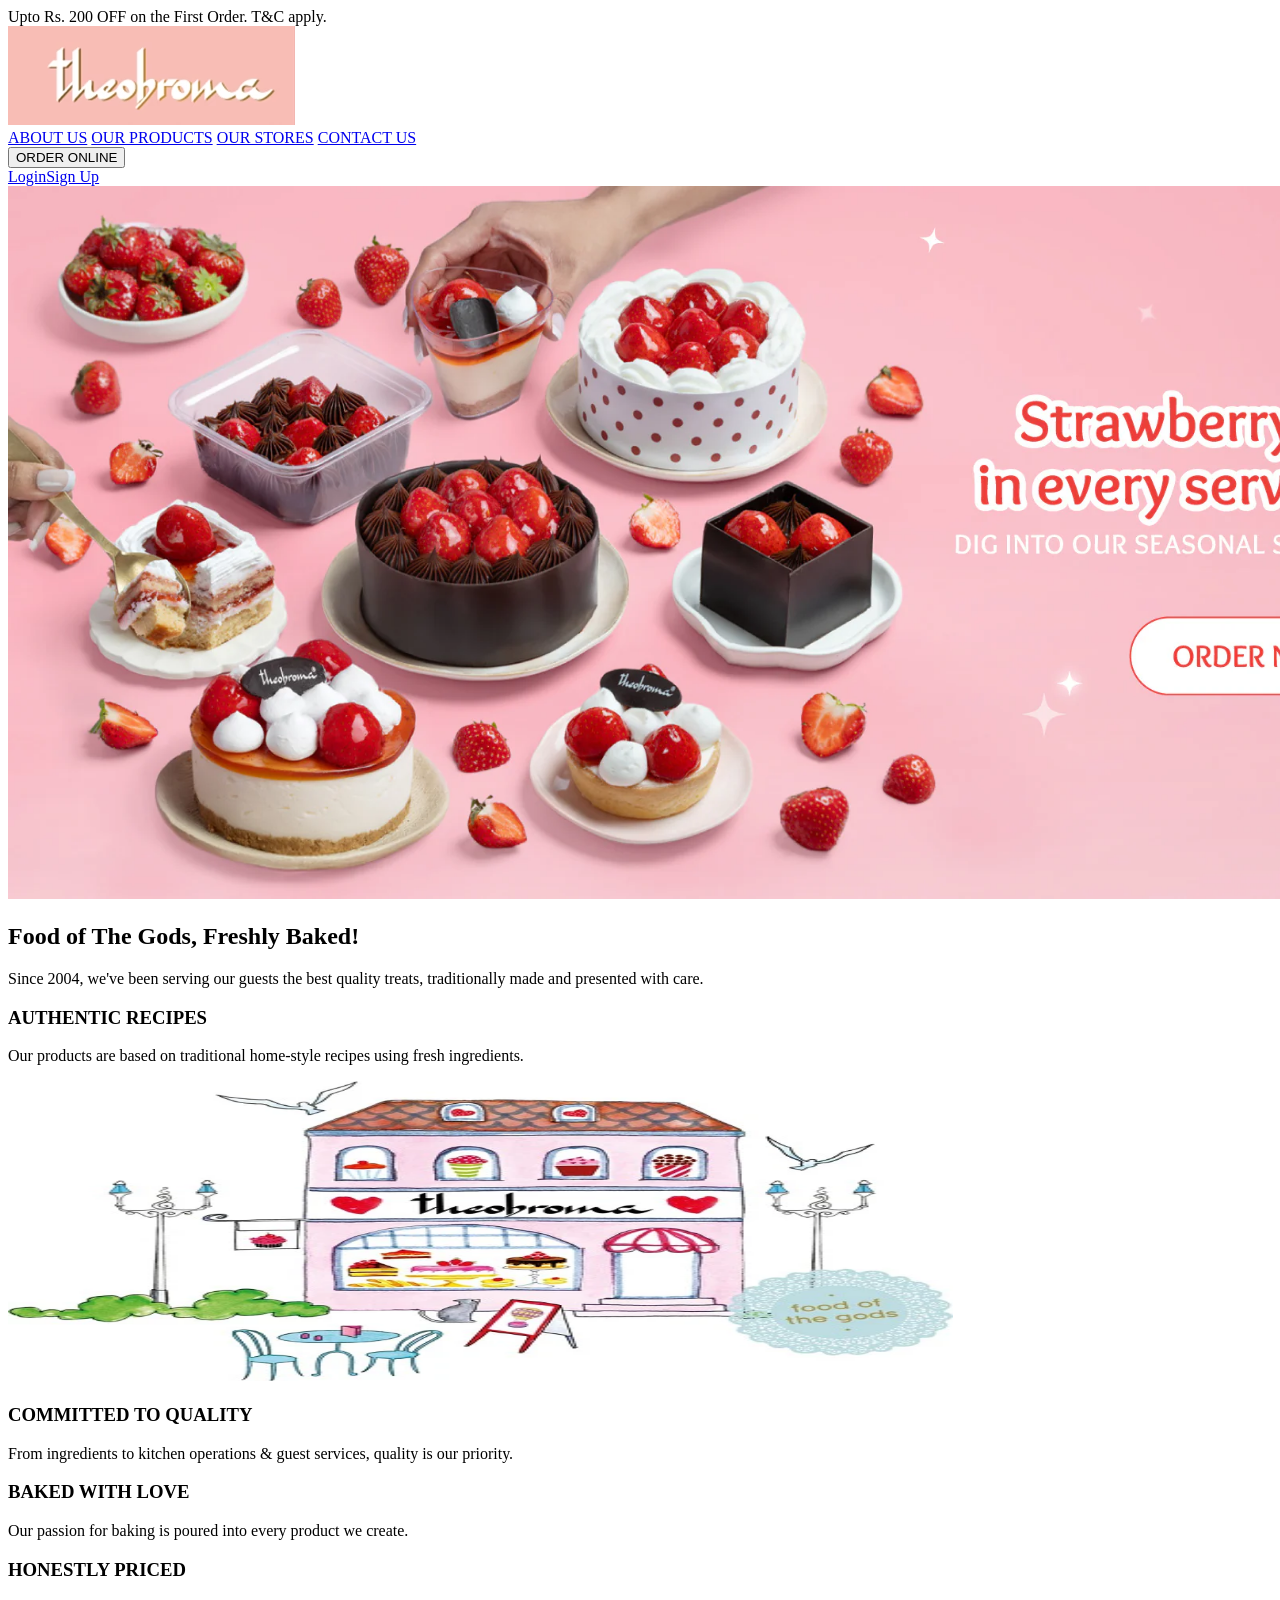
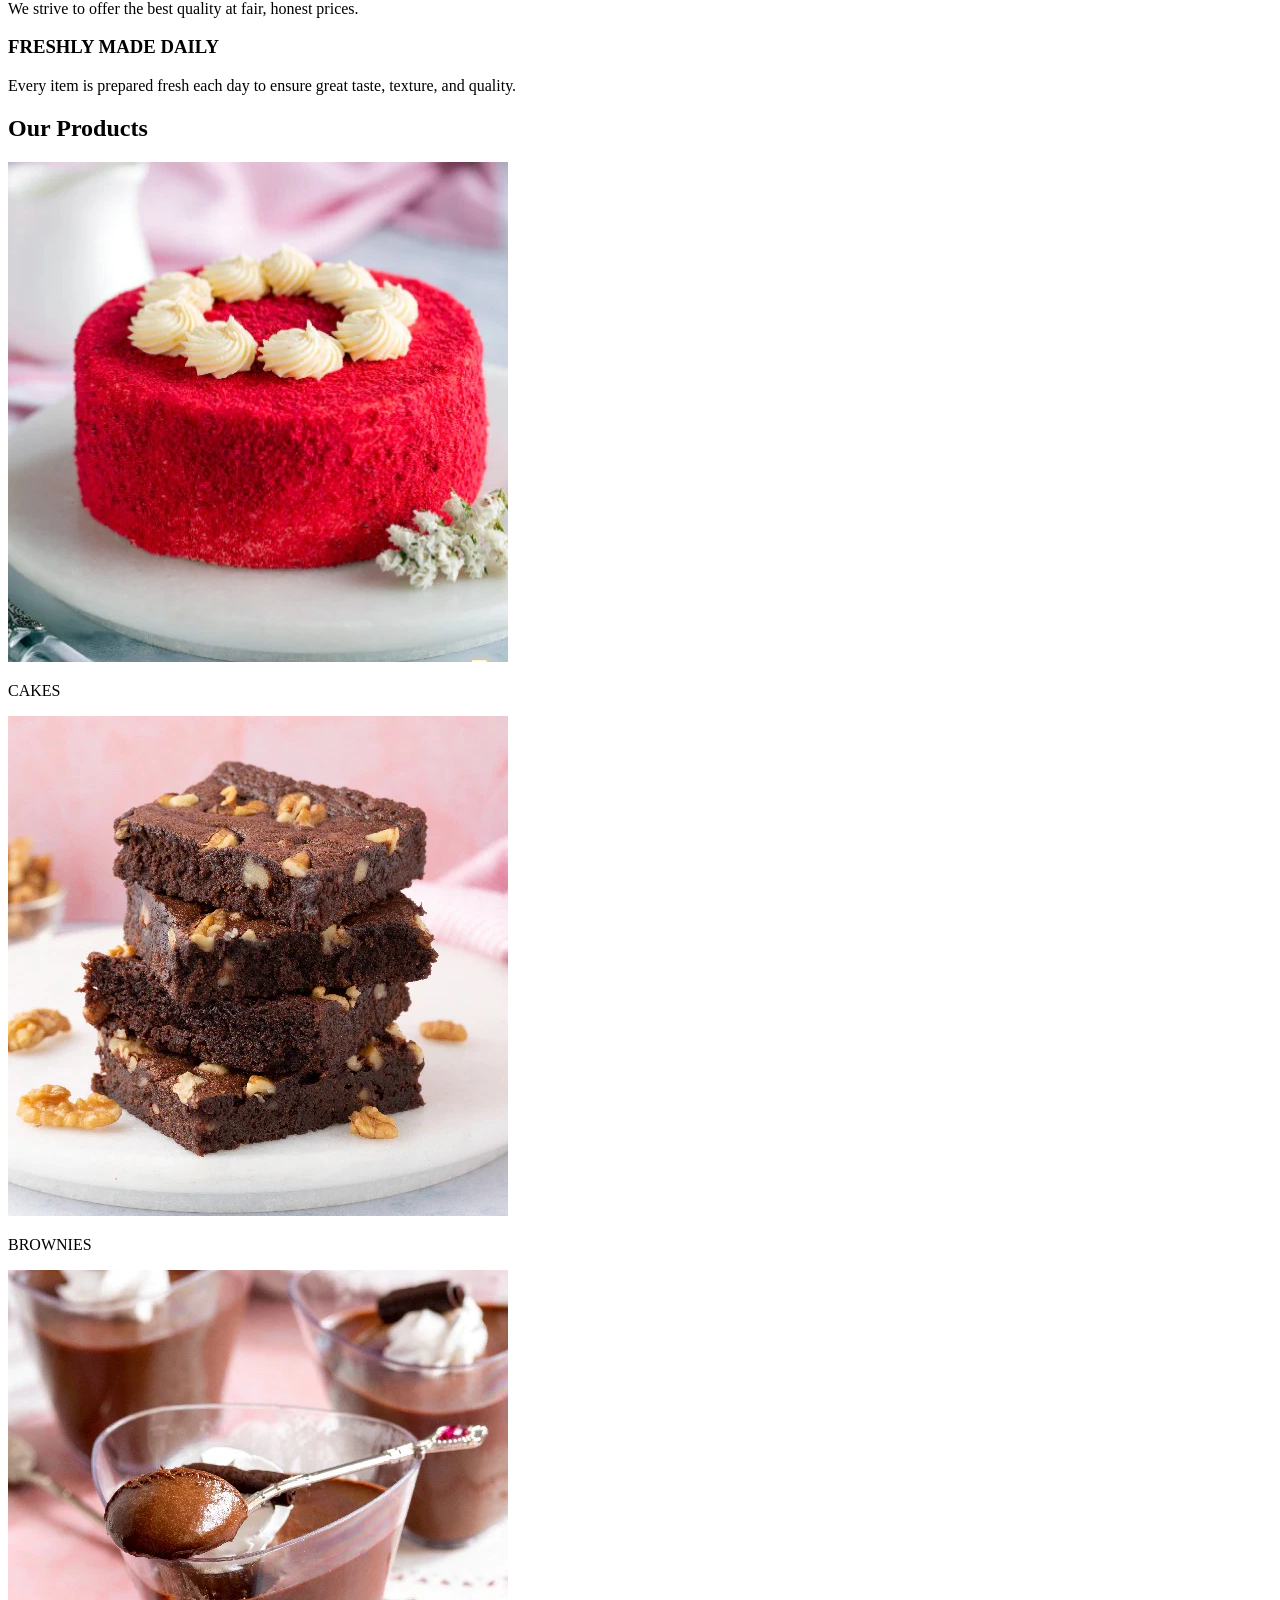
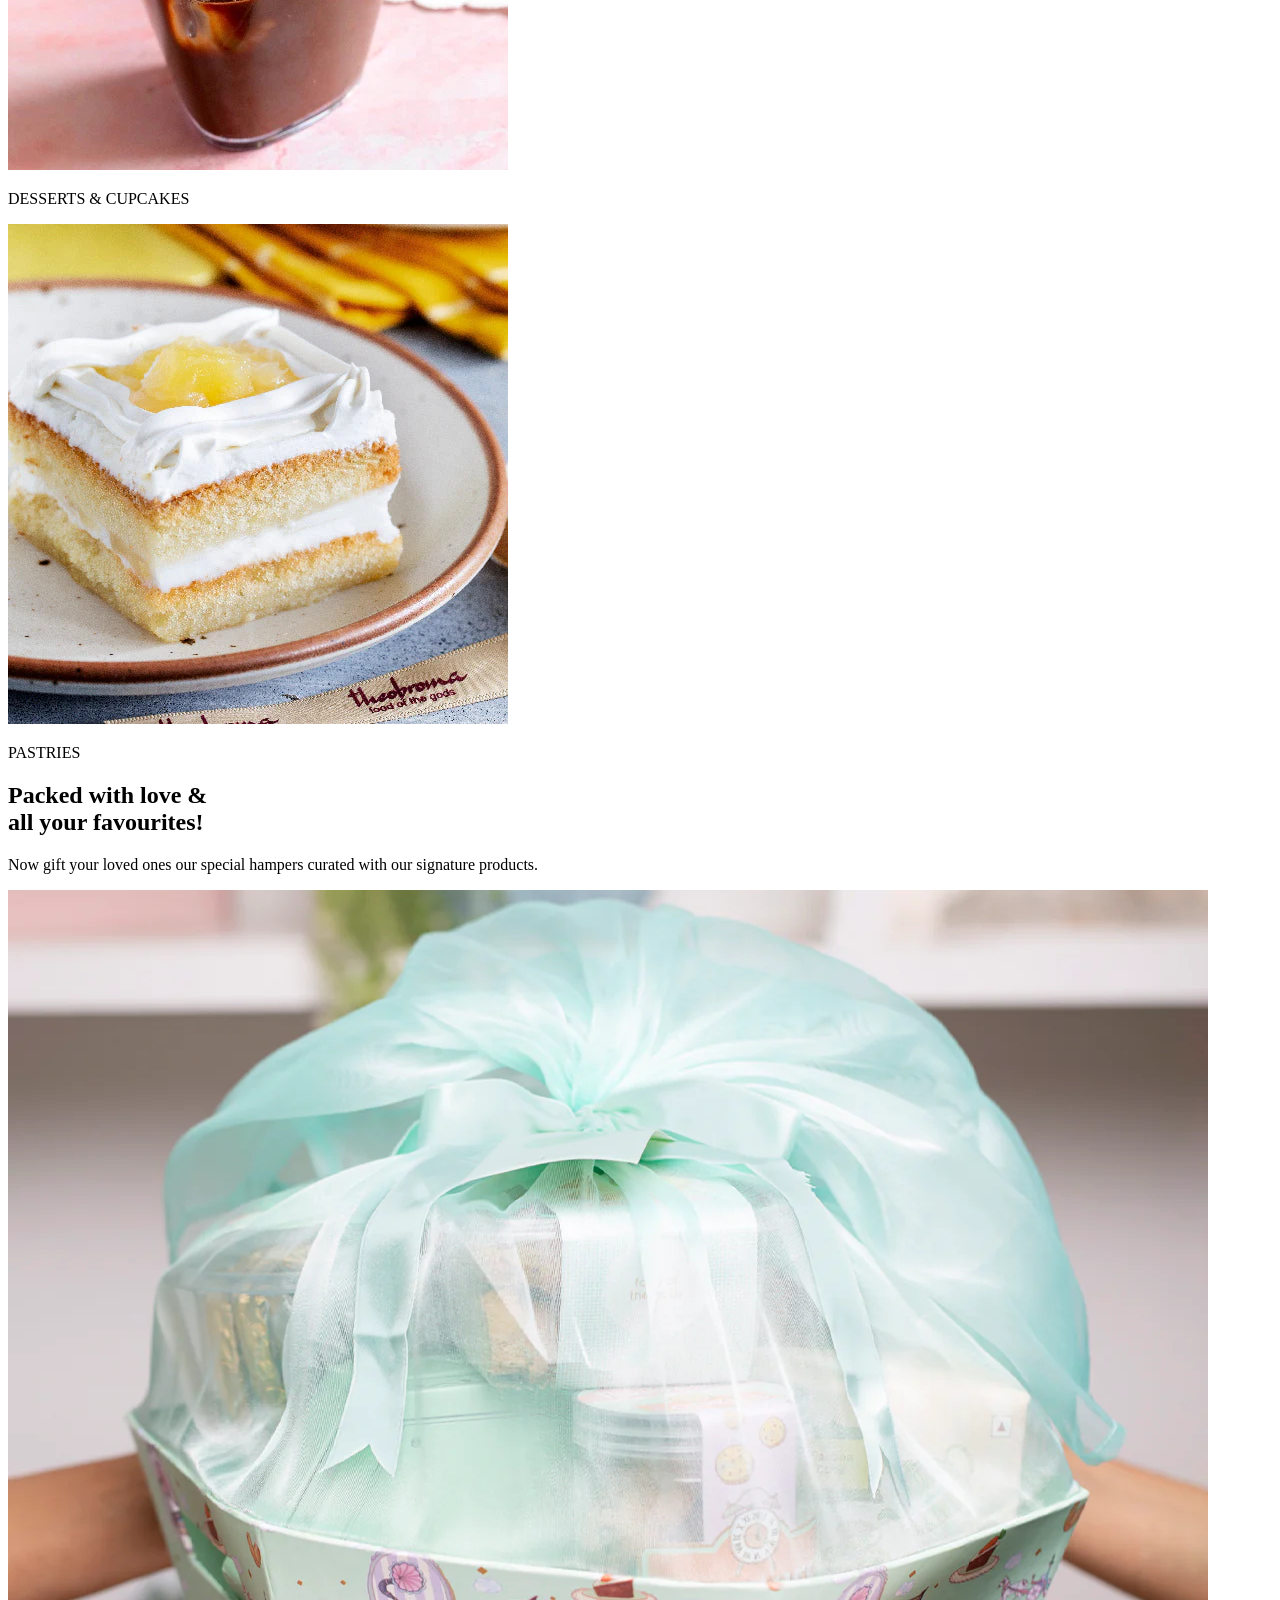
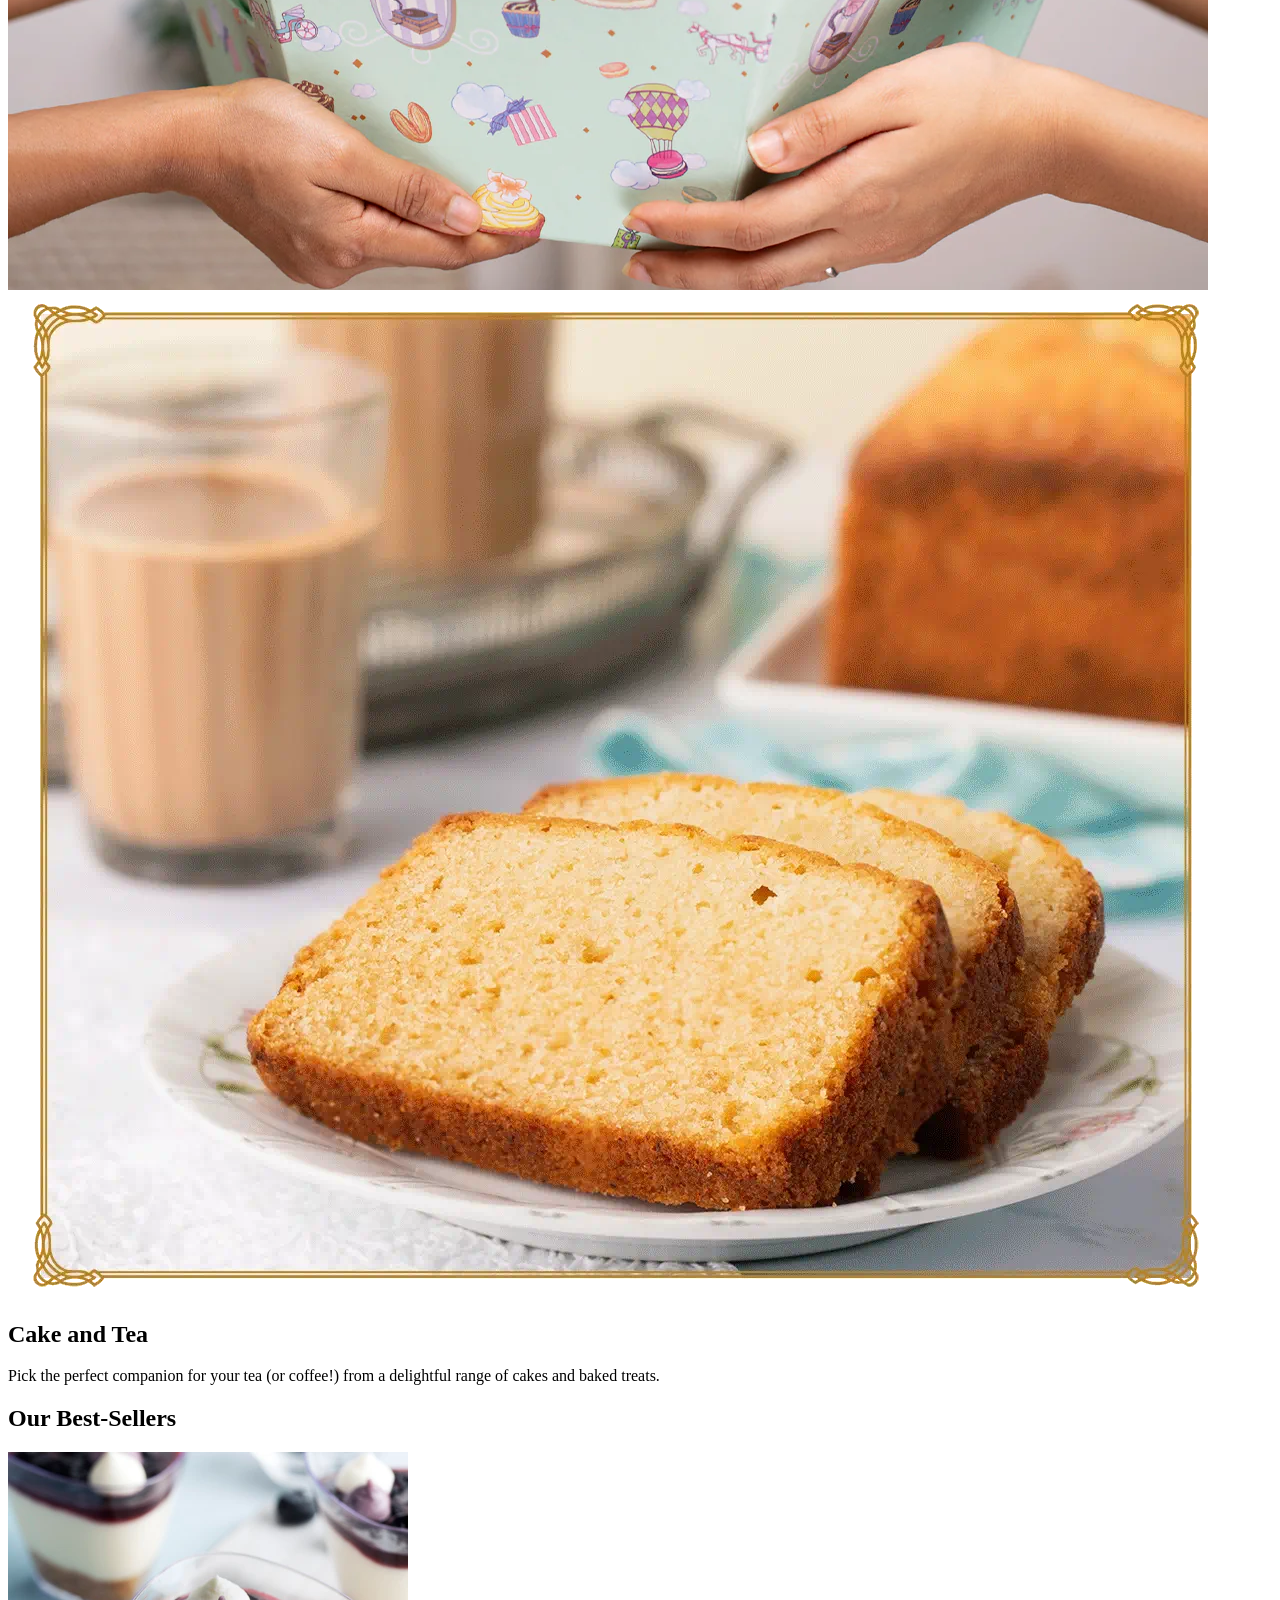
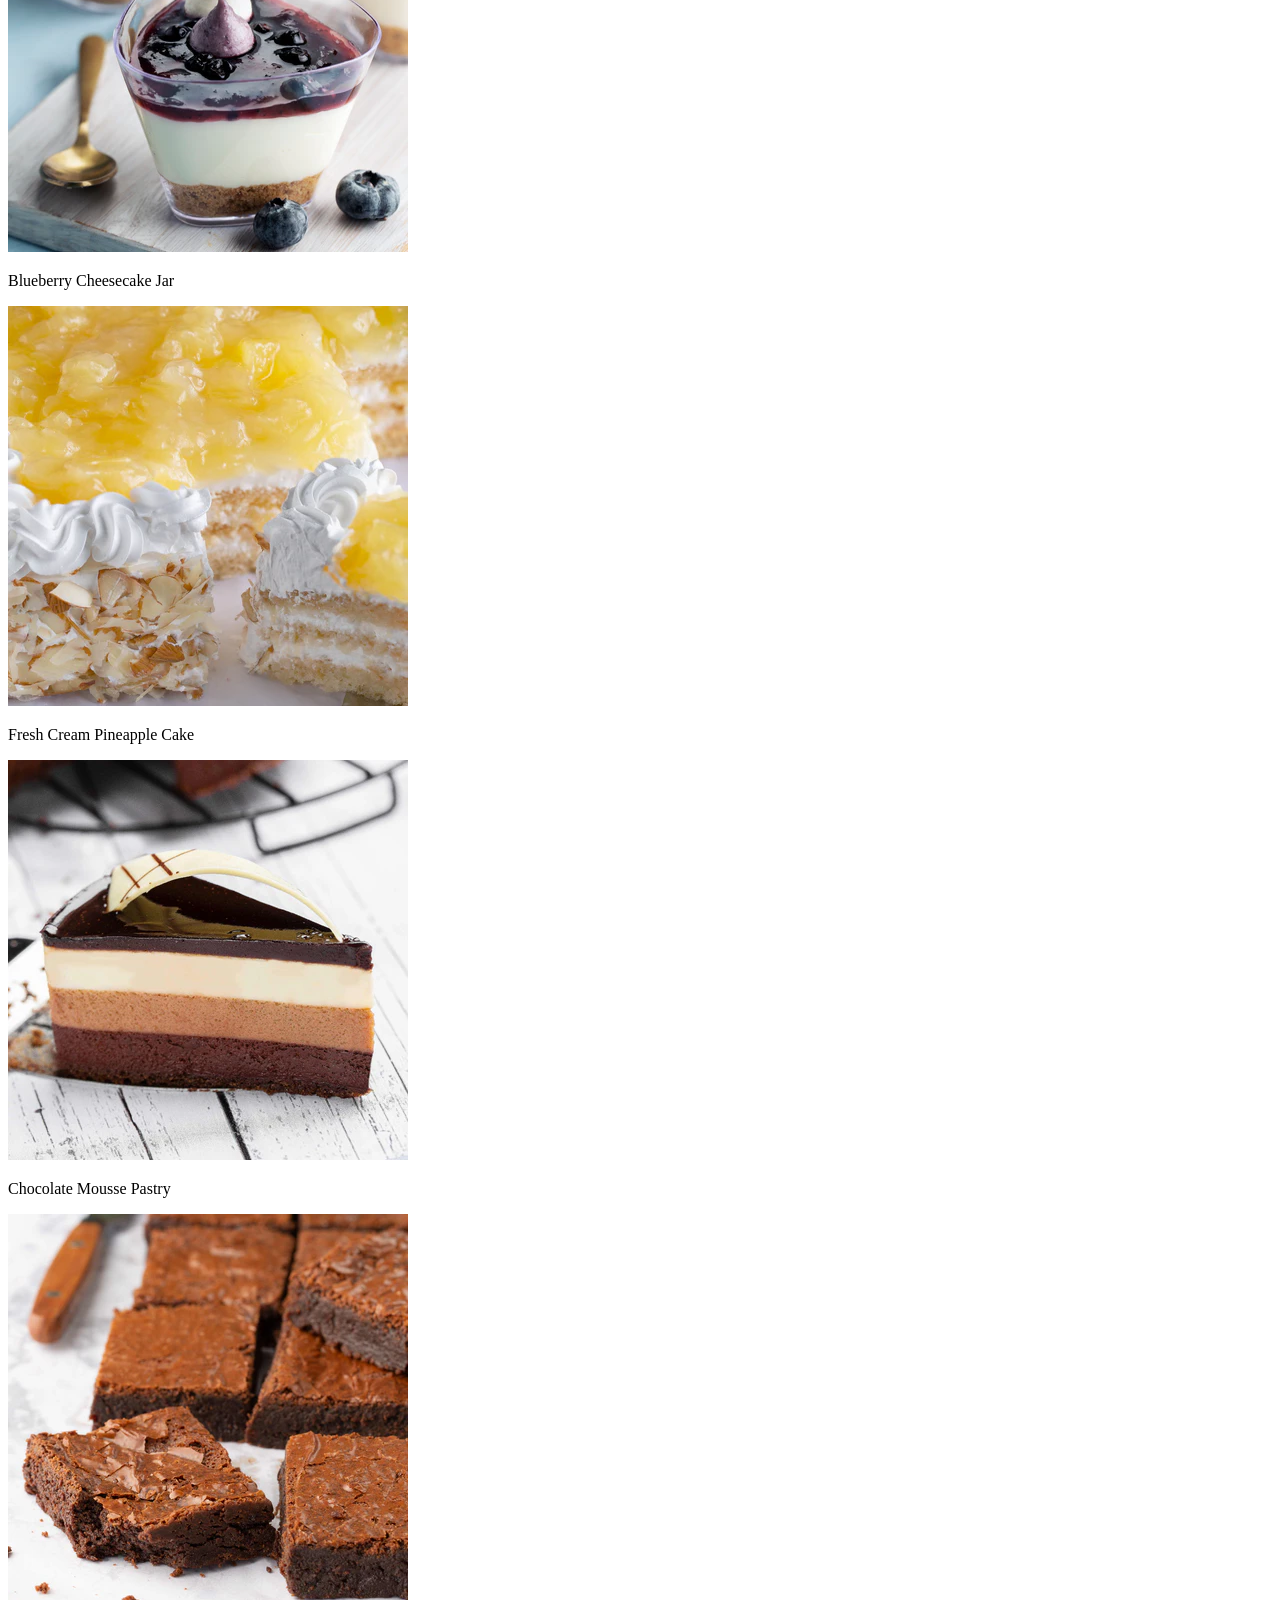
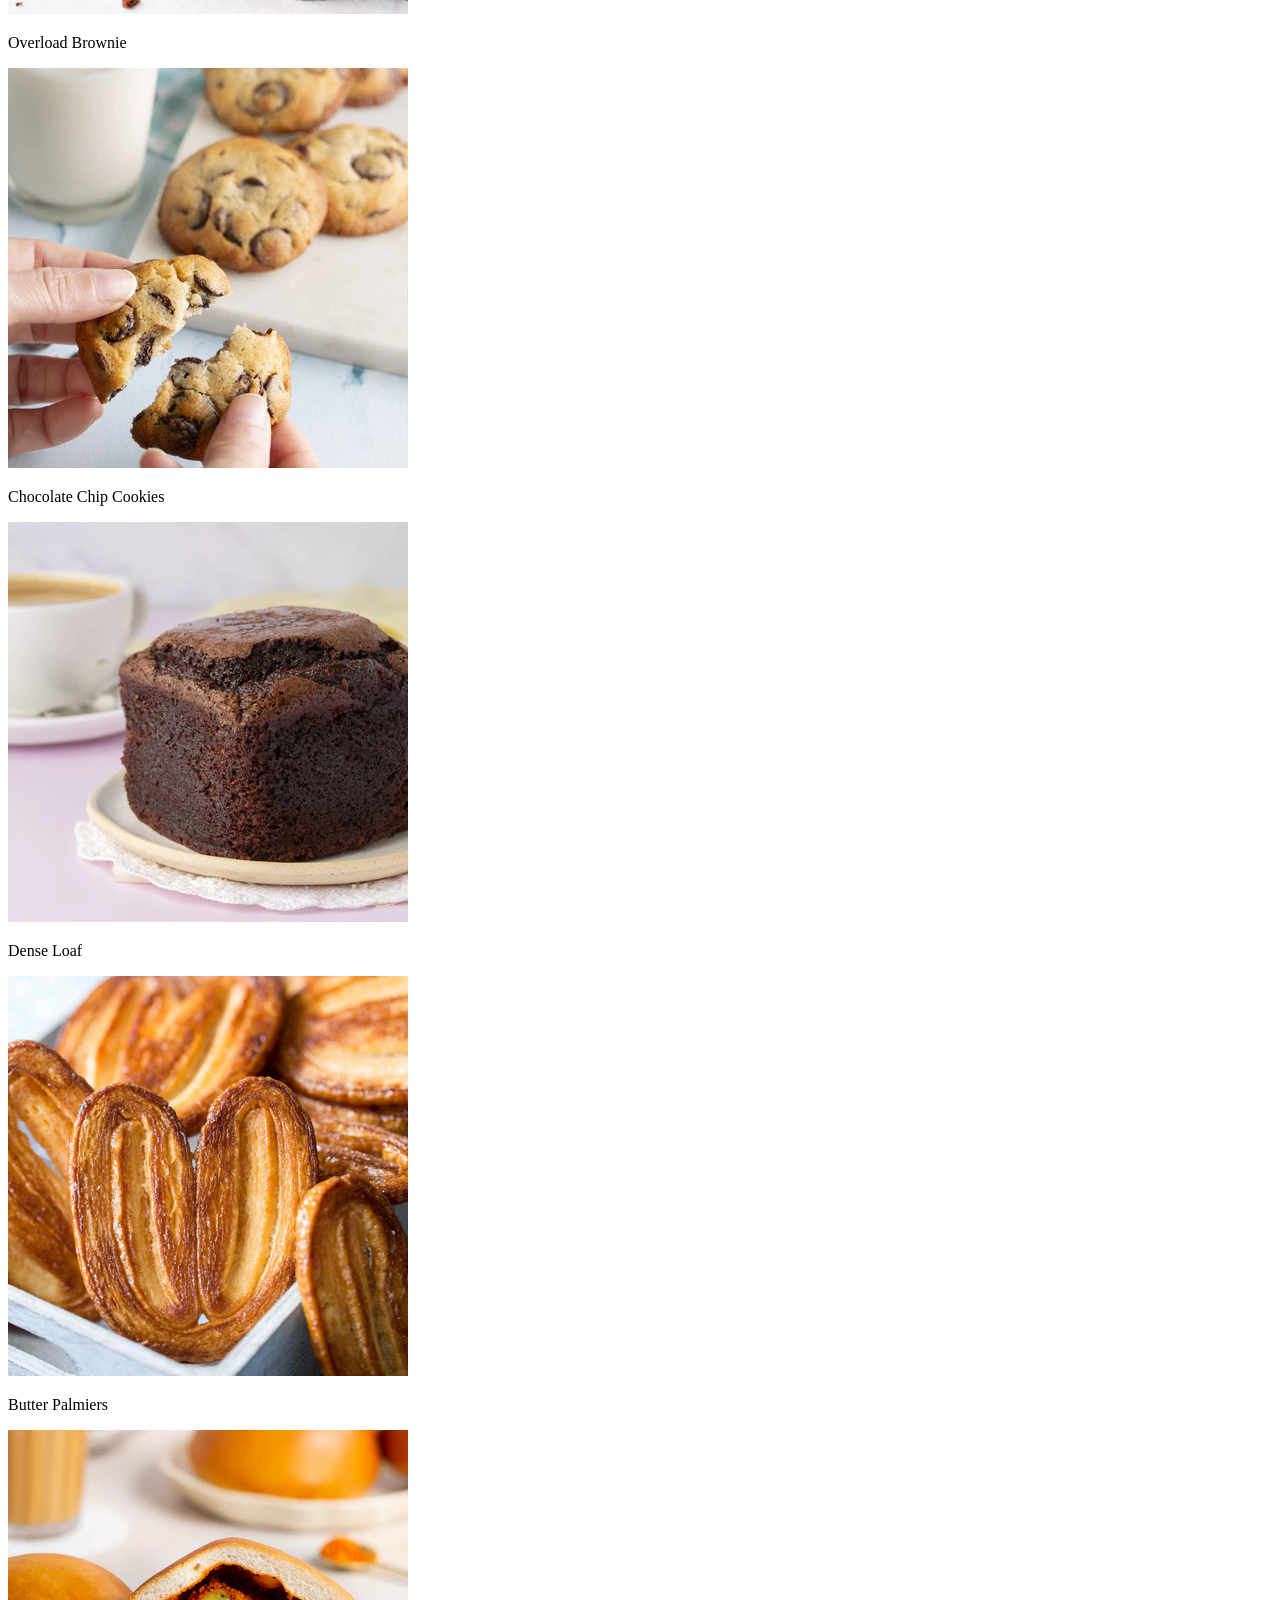
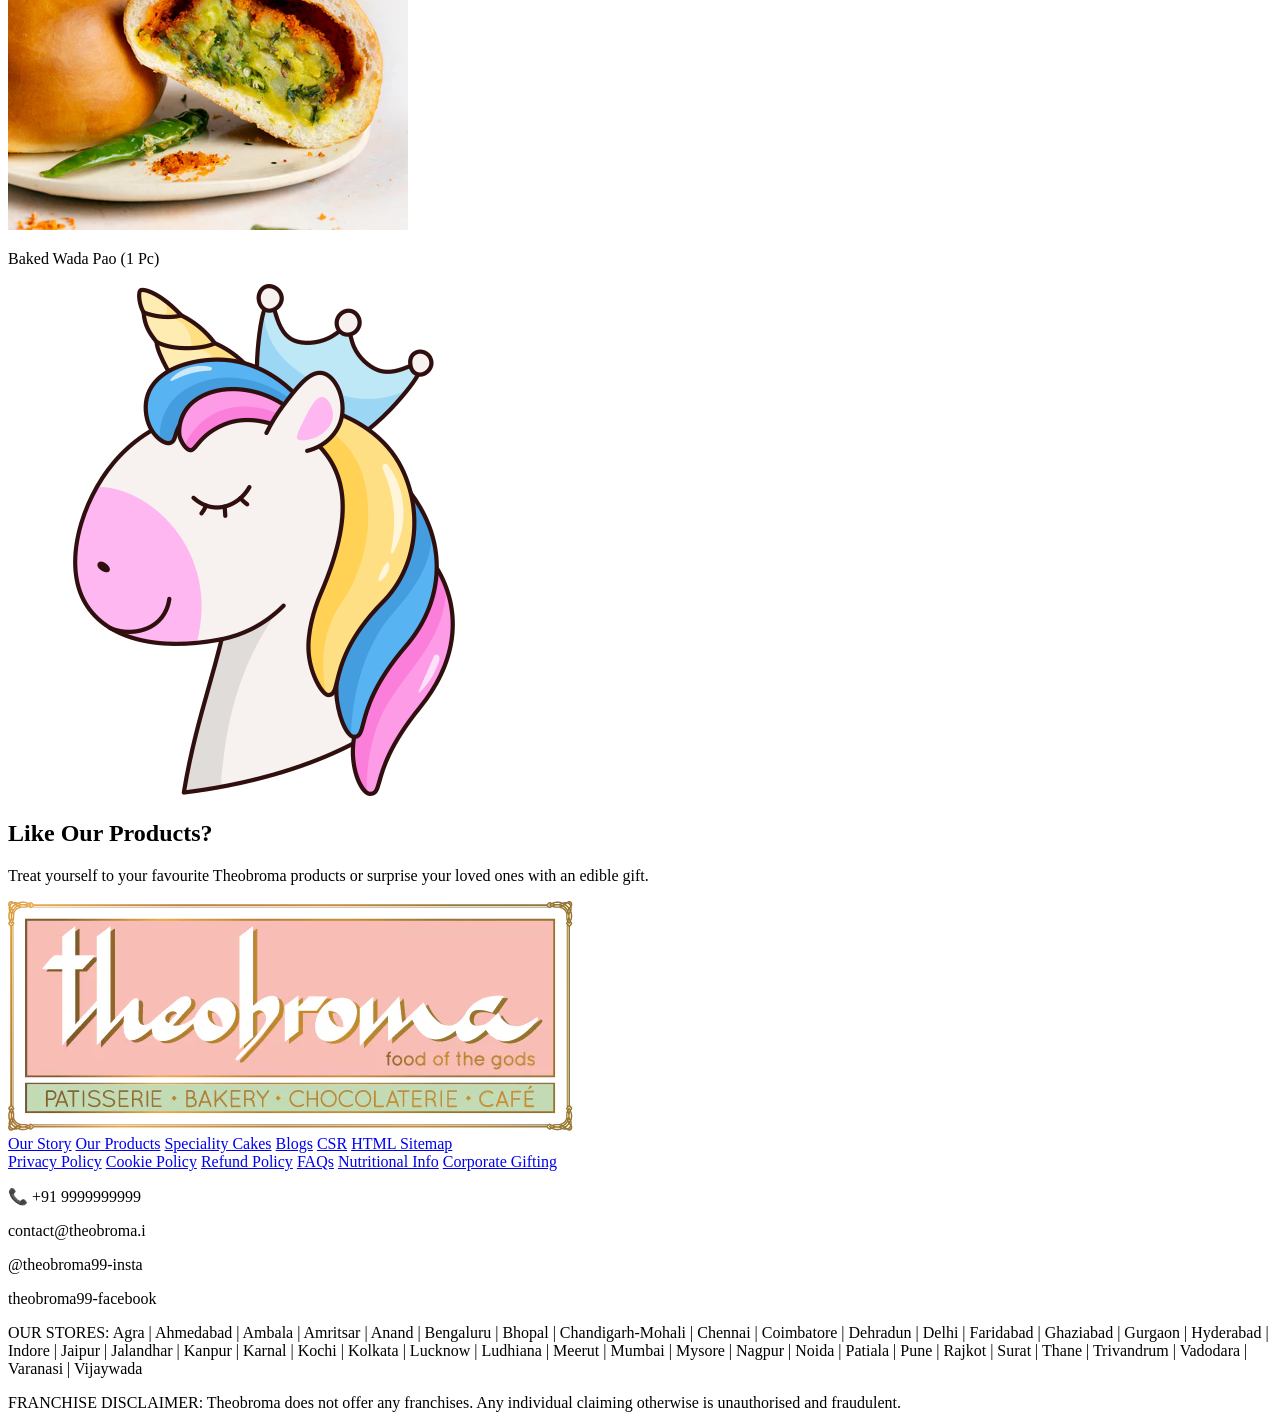
==== index.html @ 4c00b785 "Add files via upload" ====
<!DOCTYPE html>

<html lang="en">

<head>
    <meta charset="UTF-8">
    <title>Theobroma Clone</title>
    <link rel="stylesheet" href="css/style.css">
    <meta name="viewport" content="width=device-width, initial-scale=1.0">
</head>

<body>


    <div class="top-bar">
        Upto Rs. 200 OFF on the First Order. T&C apply.
    </div>

    <header class="navbar">
        <div class="logo">
            <img src="images/theologo.avif">
        </div>

        <nav>
            <a href="#aboutSection">ABOUT US</a>
            <a href="#myproducts">OUR PRODUCTS</a>
            <a href="#footersection">OUR STORES</a>
            <a href="#footersection">CONTACT US</a>
        </nav>

        <!-- Right side buttons -->
        <div class="nav-actions">
            <button id="orderOnlineBtn">ORDER ONLINE</button>

            <div class="auth-buttons">
                <a href="../html/login.html" class="login-btn">Login</a>
                <a href="../html/signup.html" class="signup-btn">Sign Up</a>
            </div>
        </div>
    </header>


    <section class="main-image">
        <img src="images/pink.jpg" alt="Theobroma Main Banner" width="1521px">
    </section>

    <section id="aboutSection" class="about hidden">

        <h2>Food of The Gods, Freshly Baked!</h2>
        <p class="subtitle">
            Since 2004, we've been serving our guests the best quality treats,
            traditionally made and presented with care.
        </p>

        <div class="about-grid">

            <div class="about-item1">
                <h3>AUTHENTIC RECIPES</h3>
                <p>Our products are based on traditional home-style recipes using fresh ingredients.</p>
            </div>


            <div class="about-image">
                <img src="images/home.jpg" width="945px" height="300px">
            </div>

            <div class="about-item2">
                <h3>COMMITTED TO QUALITY</h3>
                <p>From ingredients to kitchen operations & guest services, quality is our priority.</p>
            </div>


            <div class="about-item3">
                <h3>BAKED WITH LOVE</h3>
                <p>Our passion for baking is poured into every product we create.</p>
            </div>

            <div class="about-item4">
                <h3>HONESTLY PRICED</h3>
                <p>We strive to offer the best quality at fair, honest prices.</p>
            </div>

            <div class="about-item5">
                <h3>FRESHLY MADE DAILY</h3>
                <p>Every item is prepared fresh each day to ensure great taste, texture, and quality.</p>
            </div>
        </div>
    </section>


    <section id="myproducts" class="ourproducts">

        <div class="products">
            <h2>Our Products</h2>

            <div class="product-container">

                <div class="product-card">
                    <img src="images/cakes.jpg" alt="Cakes">
                    <p>CAKES</p>
                </div>

                <div class="product-card">
                    <img src="images/brownies.jpg" alt="Brownies">
                    <p>BROWNIES</p>
                </div>

                <div class="product-card">
                    <img src="images/dessert.jpg" alt="Desserts">
                    <p>DESSERTS & CUPCAKES</p>
                </div>

                <div class="product-card">
                    <img src="images/pastries.jpg" alt="Pastries">
                    <p>PASTRIES</p>
                </div>

            </div>
    </section>

    <section class="gift-section">
        <div class="gift-content">

            <div class="gift-text">
                <h2>Packed with love &<br>all your favourites!</h2>

                <p>
                    Now gift your loved ones our special hampers curated
                    with our signature products.
                </p>

            </div>

            <div class="gift-image">
                <img src="images/blue.jpg" alt="Gift Hamper">
            </div>

        </div>
    </section>
    <section class="cake-tea-section">

        <div class="cake-tea-image">
            <img src="images/TeaCakes.jpg" alt="Cake and Tea">
        </div>

        <div class="cake-tea-content">
            <h2>Cake and Tea</h2>

            <p>
                Pick the perfect companion for your tea (or coffee!)
                from a delightful range of cakes and baked treats.
            </p>
        </div>

    </section>

    <section class="best-sellers-section">

        <h2 class="section-title">Our Best-Sellers</h2>

        <div class="products-grid">

            <div class="product-card">
                <img src="images/blueberry.jpg" alt="Blueberry Cheesecake Jar">
                <p class="product-name">Blueberry Cheesecake Jar</p>
            </div>

            <div class="product-card">
                <img src="images/pine.jpg" alt="Fresh Cream Pineapple Cake">
                <p class="product-name">Fresh Cream Pineapple Cake</p>
            </div>

            <div class="product-card">
                <img src="images/chocoholic.jpg" alt="Chocolate Mousse Pastry">
                <p class="product-name">Chocolate Mousse Pastry</p>
            </div>

            <div class="product-card">
                <img src="images/brown.jpg" alt="Overload Brownie">
                <p class="product-name">Overload Brownie</p>
            </div>

            <div class="product-card">
                <img src="images/chocochip.jpg" alt="Chocolate Chip Cookies">
                <p class="product-name">Chocolate Chip Cookies</p>
            </div>

            <div class="product-card">
                <img src="images/loaf.jpg" alt="Dense Loaf">
                <p class="product-name">Dense Loaf</p>
            </div>

            <div class="product-card">
                <img src="images/palmeir.jpg" alt="Butter Palmiers">
                <p class="product-name">Butter Palmiers</p>
            </div>

            <div class="product-card">
                <img src="images/wada.jpg" alt="Baked Wada Pao">
                <p class="product-name">Baked Wada Pao (1 Pc)</p>
            </div>

        </div>
    </section>

    <section class="cta-section">
        <div class="cta-image">
            <img src="images/unicorn.jpg" alt="Theobroma Illustration">
        </div>

        <div class="cta-content">
            <h2 class="cta-title">Like Our Products?</h2>

            <p class="cta-text">
                Treat yourself to your favourite Theobroma products or surprise your loved ones with an edible gift.
            </p>

        </div>

    </section>

    <section id="footersection">
        <footer id="footersection" class="footer-section">


            <div class="footer-logo">
                <img src="images/footlogo.jpg" alt="Theobroma Logo">
            </div>

            <div class="footer-links">

                <div class="footer-column stores">
                    <a href="#">Our Story</a>
                    <a href="#">Our Products</a>
                    <a href="#">Speciality Cakes</a>
                    <a href="#">Blogs</a>
                    <a href="#">CSR</a>
                    <a href="#">HTML Sitemap</a>
                </div>

                <div class="footer-column">
                    <a href="#">Privacy Policy</a>
                    <a href="#">Cookie Policy</a>
                    <a href="#">Refund Policy</a>
                    <a href="#">FAQs</a>
                    <a href="#">Nutritional Info</a>
                    <a href="#">Corporate Gifting</a>
                </div>

                <div class="footer-column contact-column">
                    <div class="contact-row">
                        <span class="contact-item">
                            <div>
                                <p>📞 +91 9999999999</p>
                                <p>contact@theobroma.i</p>
                                <p>@theobroma99-insta</p>
                                <p>theobroma99-facebook</p>

                                <div class="social-icons">
                                    <a href="/"></a>
                                    <a href="/"></a>
                                </div>
                            </div>
                        </span>
                    </div>

                </div>

                <div class="footer-column">
                    <p class="stores">
                        OUR STORES: Agra | Ahmedabad | Ambala | Amritsar | Anand | Bengaluru | Bhopal |
                        Chandigarh-Mohali | Chennai | Coimbatore | Dehradun | Delhi | Faridabad |
                        Ghaziabad | Gurgaon | Hyderabad | Indore | Jaipur | Jalandhar | Kanpur |
                        Karnal | Kochi | Kolkata | Lucknow | Ludhiana | Meerut | Mumbai | Mysore |
                        Nagpur | Noida | Patiala | Pune | Rajkot | Surat | Thane | Trivandrum |
                        Vadodara | Varanasi | Vijaywada
                    </p>

                    <p class="disclaimer">
                        FRANCHISE DISCLAIMER: Theobroma does not offer any franchises.
                        Any individual claiming otherwise is unauthorised and fraudulent.
                    </p>
                </div>

        </footer>
    </section>

    <script src="js/script.js"></script>
</body>

</html>
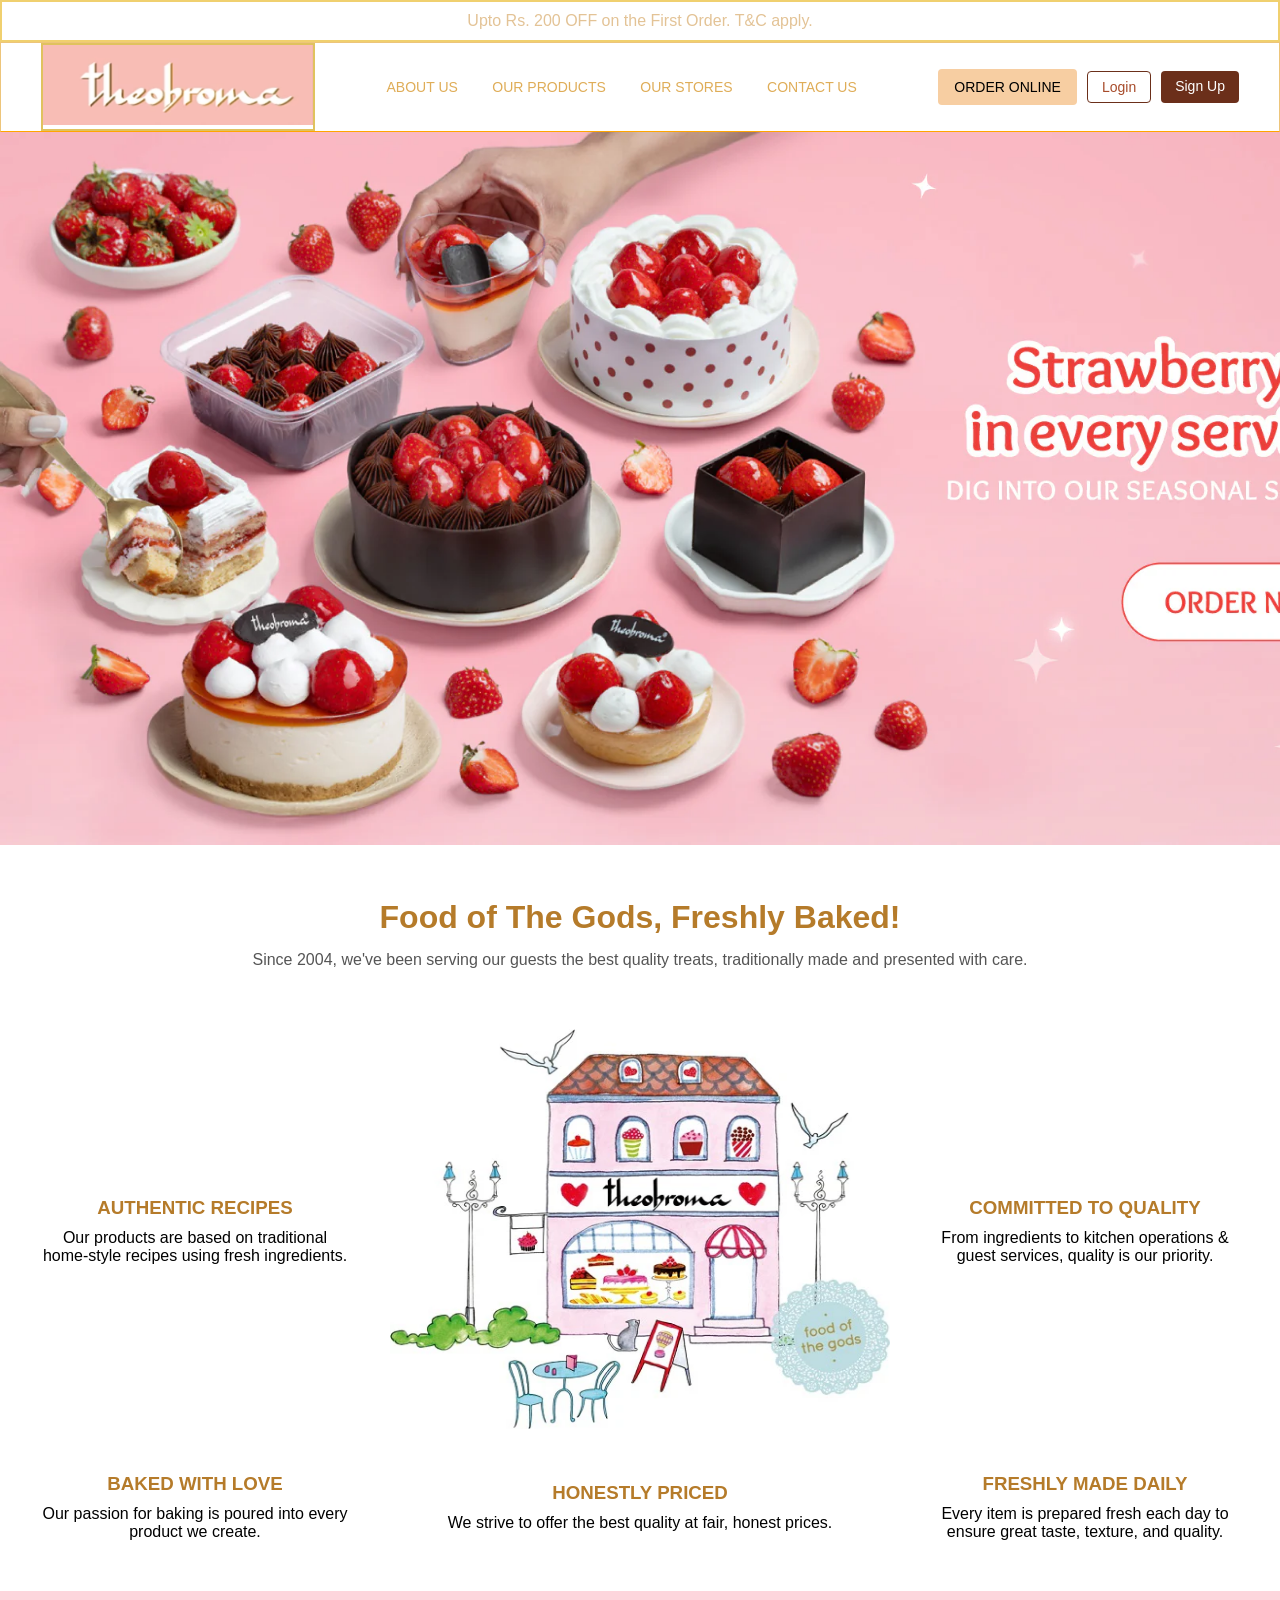
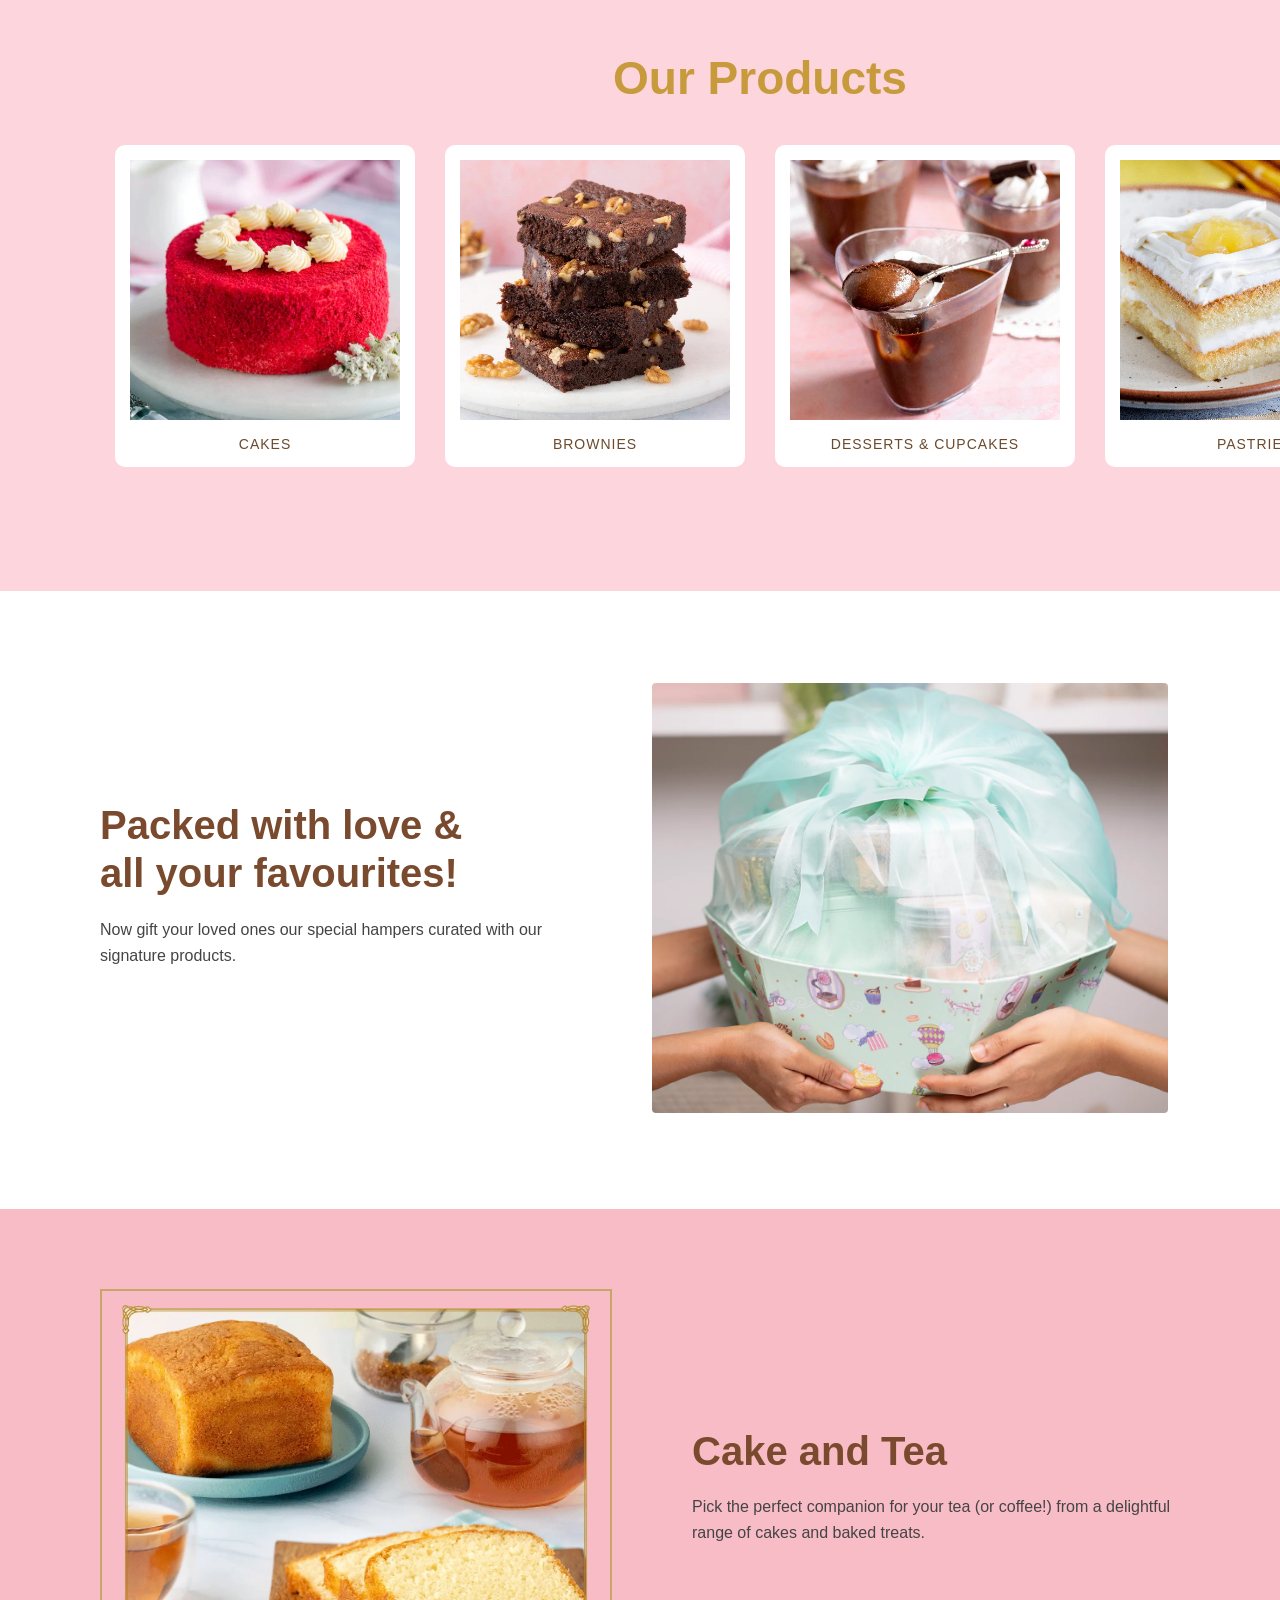
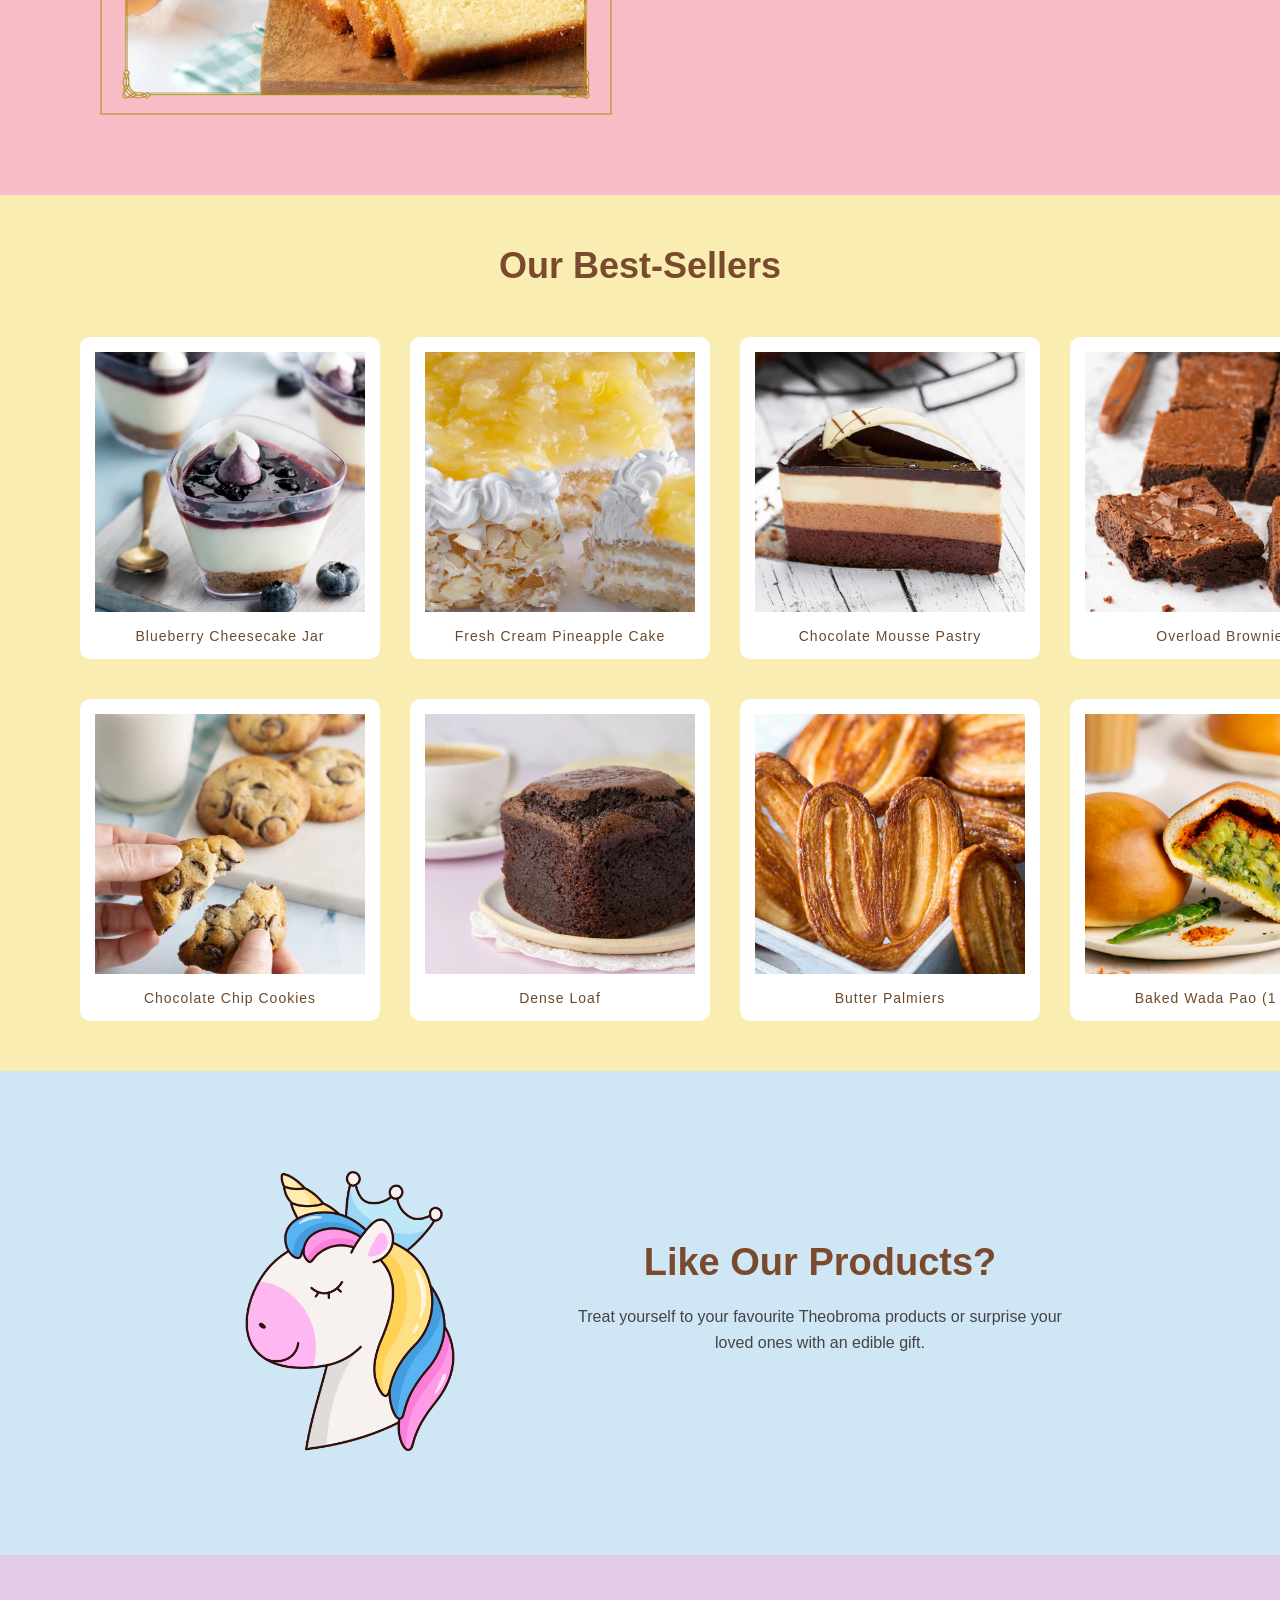
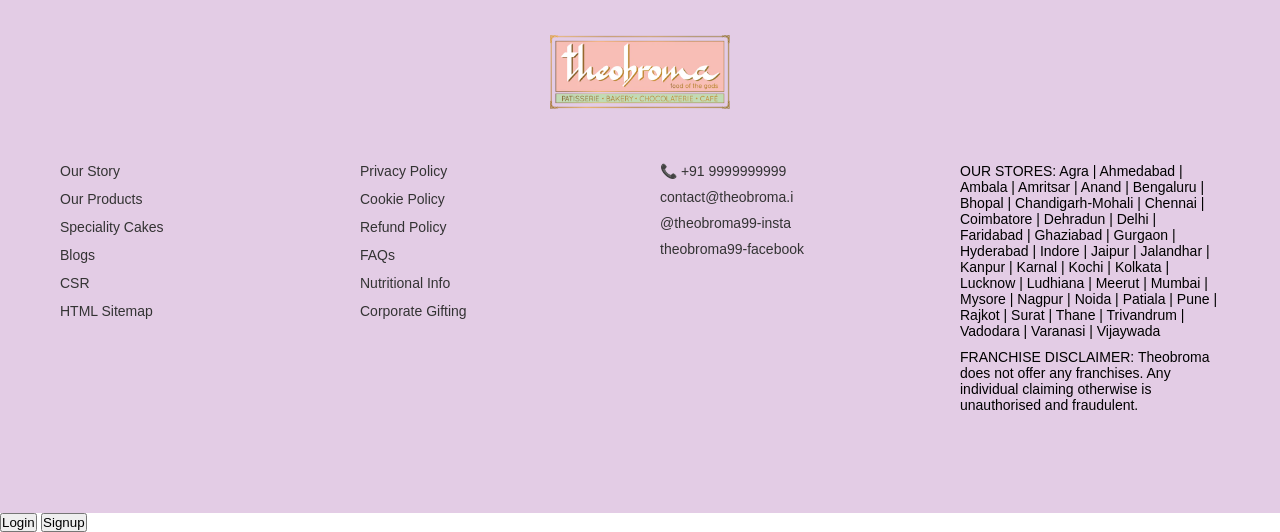
==== commit b9cc6155: "Update index.html" ====
--- a/index.html
+++ b/index.html
@@ -286,6 +286,47 @@
     </section>
 
     <script src="js/script.js"></script>
+
+    <a href="html/login.html" id="loginBtn">
+  <button>Login</button>
+</a>
+
+<a href="html/signup.html" id="signupBtn">
+  <button>Signup</button>
+</a>
+
+<button id="logoutBtn" >Logout</button>
+
+<script src="js/auth.js"></script>
+
+<script>
+document.addEventListener("DOMContentLoaded", function () {
+
+  const loginBtn = document.getElementById("loginBtn");
+  const signupBtn = document.getElementById("signupBtn");
+  const logoutBtn = document.getElementById("logoutBtn");
+
+  const loggedInUser = localStorage.getItem("loggedInUser");
+
+  if (loggedInUser) {
+    loginBtn.style.display = "none";
+    signupBtn.style.display = "none";
+    logoutBtn.style.display = "inline-block";
+  } else {
+    loginBtn.style.display = "inline-block";
+    signupBtn.style.display = "inline-block";
+    logoutBtn.style.display = "none";
+  }
+
+  logoutBtn.addEventListener("click", function () {
+    localStorage.removeItem("loggedInUser");
+    window.location.reload();
+  });
+
+});
+</script>
+
+
 </body>
 
-</html>+</html>
--- a/css/style.css
+++ b/css/style.css
@@ -0,0 +1,658 @@
+* {
+    margin: 0;
+    padding: 0;
+    box-sizing: border-box;
+    font-family: 'Segoe UI', sans-serif;
+}
+
+.top-bar {
+    text-align: center;
+    padding: 10px;
+    color: #e3c396;
+    border-bottom: 1px solid #eee;
+    border: 2px solid rgb(240, 208, 111);
+}
+
+.navbar {
+    display: flex;
+    justify-content: space-between;
+    align-items: center;
+    padding: 0px 40px;
+    border: 1px solid rgb(237, 197, 122);
+    position: sticky;
+    top: 0;
+    z-index: 1000;
+    display: flex;
+    justify-content: space-between;
+    align-items: center;
+    border-bottom: 1px solid orange;
+    background-color: white;
+
+}
+
+.logo {
+    border: 2px solid rgb(224, 194, 94);
+}
+
+.logo img {
+    height: 55px;
+    width: 270px;
+    height: 80px;
+}
+
+.auth-buttons {
+    gap: 10px;
+}
+
+.auth-buttons .login-btn {
+    padding: 7px 14px;
+    border: 1px solid #6b2f1a;
+    color: #a74b2a;
+    text-decoration: none;
+    background-color: #6b2f1a;
+    border-radius: 4px;
+    font-size: 14px;
+    background-color: transparent;
+}
+
+
+.auth-buttons .signup-btn {
+    padding: 7px 14px;
+    background-color: #6b2f1a;
+    color: #fff;
+    text-decoration: none;
+    border-radius: 4px;
+    font-size: 14px;
+    border: none;
+}
+
+.auth-buttons .login-btn:hover {
+    background-color: #f2b091;
+}
+
+.auth-buttons .signup-btn:hover {
+    opacity: 0.9;
+}
+
+
+nav a {
+    margin: 0 15px;
+    text-decoration: none;
+    color: #dfad58;
+    font-size: 14px;
+}
+
+.nav-actions button {
+    margin-left: 10px;
+    padding: 5px 12px;
+    border-radius: 25px;
+    border: 1px solid #b57b2a;
+    background: transparent;
+    cursor: pointer;
+    border-radius: 40px;
+}
+
+.nav-action{
+    padding: 30px;
+}
+
+.hero {
+    height: 85vh;
+    background: url("images/hero.jpg") no-repeat center/cover;
+    display: flex;
+    align-items: center;
+    justify-content: flex-end;
+    padding-right: 80px;
+}
+
+.hero-content {
+    color: white;
+    max-width: 420px;
+}
+
+.hero-content h1 {
+    font-size: 48px;
+}
+
+.hero-btn {
+    margin-top: 20px;
+    padding: 12px 30px;
+    border-radius: 30px;
+    border: none;
+    font-weight: bold;
+}
+
+.full-image img {
+    width: 100%;
+    height: auto;
+    display: block;
+}
+
+.about {
+    padding: 50px 40px;
+    text-align: center;
+}
+
+.about h2 {
+    color: #b57b2a;
+    font-size: 32px;
+}
+
+.subtitle {
+    color: #555;
+    margin: 15px 0 60px;
+}
+
+.modal {
+    display: none;
+    position: fixed;
+    z-index: 1000;
+    left: 0;
+    top: 0;
+    width: 100%;
+    height: 100%;
+    background-color: rgba(0, 0, 0, 0.6);
+}
+
+.modal-content {
+    background-color: #fff;
+    margin: 8% auto;
+    padding: 30px;
+    border-radius: 10px;
+    width: 90%;
+    max-width: 400px;
+    text-align: center;
+}
+
+.modal-content input {
+    width: 100%;
+    padding: 10px;
+    margin: 10px 0;
+    border-radius: 6px;
+    border: 1px solid #ccc;
+}
+
+.modal-content button {
+    width: 100%;
+    padding: 10px;
+    margin-top: 10px;
+    background: #8b4513;
+    color: white;
+    border: none;
+    border-radius: 6px;
+    cursor: pointer;
+}
+
+.close {
+    color: #aaa;
+    float: right;
+    font-size: 28px;
+    font-weight: bold;
+    cursor: pointer;
+}
+
+.close:hover {
+    color: #000;
+}
+
+.switch {
+    color: #8b4513;
+    cursor: pointer;
+    font-weight: bold;
+}
+
+
+.about-grid {
+    display: grid;
+    grid-template-columns: 1fr 1fr 1fr;
+    grid-template-rows: auto auto;
+    gap: 40px;
+    align-items: center;
+}
+
+.about-image img {
+    width: 500px;
+    height: 400px;
+}
+
+.about-grid h3 {
+    color: #b57b2a;
+    margin-bottom: 10px;
+}
+
+.hidden {
+    opacity: 0;
+    transform: translateY(60px);
+}
+
+.show {
+    opacity: 1;
+    transform: translateY(0);
+    transition: all 1s ease;
+}
+
+
+.ourproducts {
+    width: 1520px;
+    height: 600px;
+    background-color: rgb(253, 213, 220);
+    padding: 00px;
+}
+
+.products {
+    padding: 60px 80px;
+    text-align: center;
+}
+
+.products h2 {
+    font-size: 46px;
+    margin-bottom: 40px;
+    color: #c79a3b;
+    text-decoration: double;
+}
+
+.product-container {
+    display: flex;
+    gap: 30px;
+    justify-content: center;
+    flex-wrap: wrap;
+}
+
+.product-card {
+    background: #fff;
+    width: 300px;
+    padding: 15px;
+    cursor: pointer;
+    transition: transform 0.3s ease, box-shadow 0.3s ease;
+}
+
+.product-card img {
+    width: 100%;
+    height: 280px;
+    object-fit: cover;
+}
+
+.product-card p {
+    margin-top: 12px;
+    font-size: 14px;
+    letter-spacing: 1px;
+    color: #6b4a2d;
+}
+
+.product-card:hover {
+    transform: translateY(-8px);
+    box-shadow: 0 12px 25px rgba(0, 0, 0, 0.15);
+}
+
+.gift-section {
+    padding: 80px 100px;
+}
+
+.gift-content {
+    display: flex;
+    align-items: center;
+    justify-content: space-between;
+    gap: 60px;
+}
+
+.gift-text {
+    max-width: 45%;
+}
+
+.gift-text h2 {
+    font-size: 40px;
+    color: #7a4a2e;
+    margin-bottom: 20px;
+    line-height: 1.2;
+}
+
+.gift-text p {
+    font-size: 16px;
+    color: #444;
+    margin-bottom: 30px;
+    line-height: 1.6;
+}
+
+.gift-text button {
+    padding: 12px 30px;
+    border-radius: 25px;
+    border: none;
+    background-color: #b7d6c5;
+    color: #2f4f4f;
+    font-size: 14px;
+    letter-spacing: 1px;
+    cursor: pointer;
+    transition: all 0.3s ease;
+}
+
+.gift-text button:hover {
+    background-color: #9fc4b0;
+}
+
+.gift-image {
+    max-width: 50%;
+    padding: 12px;
+}
+
+.gift-image img {
+    width: 100%;
+    height: auto;
+    border-radius: 4px;
+}
+
+@media (max-width: 900px) {
+    .gift-content {
+        flex-direction: column;
+    }
+
+    .gift-text,
+    .gift-image {
+        max-width: 100%;
+    }
+
+    .gift-text h2 {
+        font-size: 32px;
+    }
+}
+
+.cake-tea-section {
+    padding: 80px 100px;
+    display: flex;
+    align-items: center;
+    gap: 80px;
+    background-color: rgb(248, 188, 198);
+    ;
+}
+
+.cake-tea-image {
+    flex: 1;
+    border: 2px solid #c9a56a;
+    padding: 10px;
+}
+
+.cake-tea-image img {
+    width: 100%;
+    height: auto;
+    display: block;
+}
+
+.cake-tea-content {
+    flex: 1;
+}
+
+.cake-tea-content h2 {
+    font-size: 40px;
+    color: #7a4a2e;
+    margin-bottom: 20px;
+}
+
+.cake-tea-content p {
+    font-size: 16px;
+    color: #444;
+    margin-bottom: 30px;
+    line-height: 1.6;
+}
+
+.cake-tea-content button {
+    padding: 12px 30px;
+    border-radius: 25px;
+    border: none;
+    background-color: #b7d6c5;
+    color: #2f4f4f;
+    font-size: 14px;
+    letter-spacing: 1px;
+    cursor: pointer;
+    transition: 0.3s;
+}
+
+.cake-tea-content button:hover {
+    background-color: #9fc4b0;
+}
+
+.best-sellers-section {
+    padding: 50px 80px;
+    background-color: rgb(250, 237, 177);
+}
+
+.best-sellers-section h2 {
+    text-align: center;
+}
+
+.section-title {
+    font-size: 36px;
+    color: #7a4a2e;
+    margin-bottom: 50px;
+}
+
+.products-grid {
+    display: grid;
+    grid-template-columns: repeat(4, 1fr);
+    gap: 40px 30px;
+}
+
+.product-card {
+    cursor: pointer;
+}
+
+.product-card img {
+    width: 100%;
+    height: 260px;
+    object-fit: cover;
+}
+
+.product-name {
+    margin-top: 12px;
+    font-size: 15px;
+    color: #7a4a2e;
+    letter-spacing: 0.5px;
+    font-size: 24px;
+    text-align: center;
+}
+
+
+.product-card:hover img {
+    transform: scale(1.03);
+    transition: 0.3s ease;
+}
+
+
+@media (max-width: 900px) {
+    .products-grid {
+        grid-template-columns: repeat(2, 1fr);
+    }
+}
+
+@media (max-width: 600px) {
+    .products-grid {
+        grid-template-columns: 1fr;
+    }
+
+    .best-sellers-section {
+        padding: 50px 30px;
+    }
+}
+
+.cta-image img {
+    width: 280px;
+}
+
+
+.cta-section {
+    display: flex;
+    align-items: center;
+    justify-content: center;
+    gap: 80px;
+    padding: 100px 80px;
+    background-color: #cfe6f5;
+}
+
+.cta-content {
+    max-width: 500px;
+    text-align: center;
+    justify-content: center;
+}
+
+.cta-title {
+    font-size: 38px;
+    color: #7a4a2e;
+    margin-bottom: 20px;
+}
+
+.cta-text {
+    font-size: 16px;
+    color: #444;
+    line-height: 1.6;
+    margin-bottom: 30px;
+}
+
+.cta-button {
+    display: inline-block;
+    padding: 14px 28px;
+    background-color: #e6b8a2;
+    color: #7a4a2e;
+    text-decoration: none;
+    border-radius: 30px;
+    font-size: 14px;
+    letter-spacing: 1px;
+    transition: 0.3s ease;
+}
+
+.cta-button:hover {
+    background-color: #d9a48c;
+}
+
+.footer-section {
+    background-color: #e3cce5;
+    padding: 80px 60px 40px;
+    font-family: Arial, sans-serif;
+}
+
+.footer-logo {
+    text-align: center;
+    margin-bottom: 50px;
+}
+
+.footer-logo img {
+    width: 180px;
+}
+
+.footer-links {
+    display: grid;
+    grid-template-columns: repeat(4, 1fr);
+    gap: 40px;
+    margin-bottom: 50px;
+}
+
+.footer-column a {
+    display: block;
+    text-decoration: none;
+    color: #333;
+    font-size: 14px;
+    margin-bottom: 12px;
+}
+
+.footer-column p {
+    font-size: 14px;
+    margin-bottom: 10px;
+}
+
+.social-icons a {
+    margin-right: 12px;
+    font-size: 18px;
+    text-decoration: none;
+}
+
+.newsletter-box {
+    display: flex;
+    gap: 10px;
+}
+
+.newsletter-box input {
+    padding: 10px;
+    border-radius: 20px;
+    border: 1px solid #aaa;
+    outline: none;
+}
+
+.footer-column-stores {
+    display: flex;
+    flex-direction: column;
+    gap: 8px;
+}
+
+.newsletter-box button {
+    padding: 10px 18px;
+    border-radius: 20px;
+    border: none;
+    background-color: #e6b8a2;
+    cursor: pointer;
+}
+
+.footer-bottom {
+    border-top: 1px solid #bbb;
+    padding-top: 25px;
+}
+
+.contact-row {
+    display: flex;
+    align-items: center;
+    gap: 20px;
+    flex-wrap: nowrap;
+    margin-bottom: 15px;
+}
+
+.contact-item {
+    font-size: 14px;
+    color: #333;
+    white-space: nowrap;
+}
+
+@media (max-width: 768px) {
+    .contact-row {
+        flex-direction: column;
+        align-items: flex-start;
+        gap: 8px;
+    }
+}
+
+.stores .disclaimer {
+    font-size: 12px;
+    color: #444;
+    line-height: 1.6;
+    margin-top: 15px;
+}
+
+.product-card {
+    cursor: pointer;
+    transition: transform 0.3s, box-shadow 0.3s;
+    border-radius: 10px;
+    overflow: hidden;
+}
+
+.product-card:hover {
+    transform: translateY(-5px);
+    box-shadow: 0 10px 20px rgba(0, 0, 0, 0.2);
+}
+
+.nav-actions {
+    display: flex;
+    gap: 10px;
+    /* space between buttons */
+    align-items: center;
+}
+
+.nav-actions button {
+    padding: 10px 16px;
+    font-size: 14px;
+    background-color: #f7cea2;
+    /* yellow-ish like Theobroma */
+    color: #000;
+    border: none;
+    border-radius: 4px;
+    cursor: pointer;
+    transition: all 0.2s;
+}
+
+.nav-actions button:hover {
+    background-color: #f9c194;
+}
